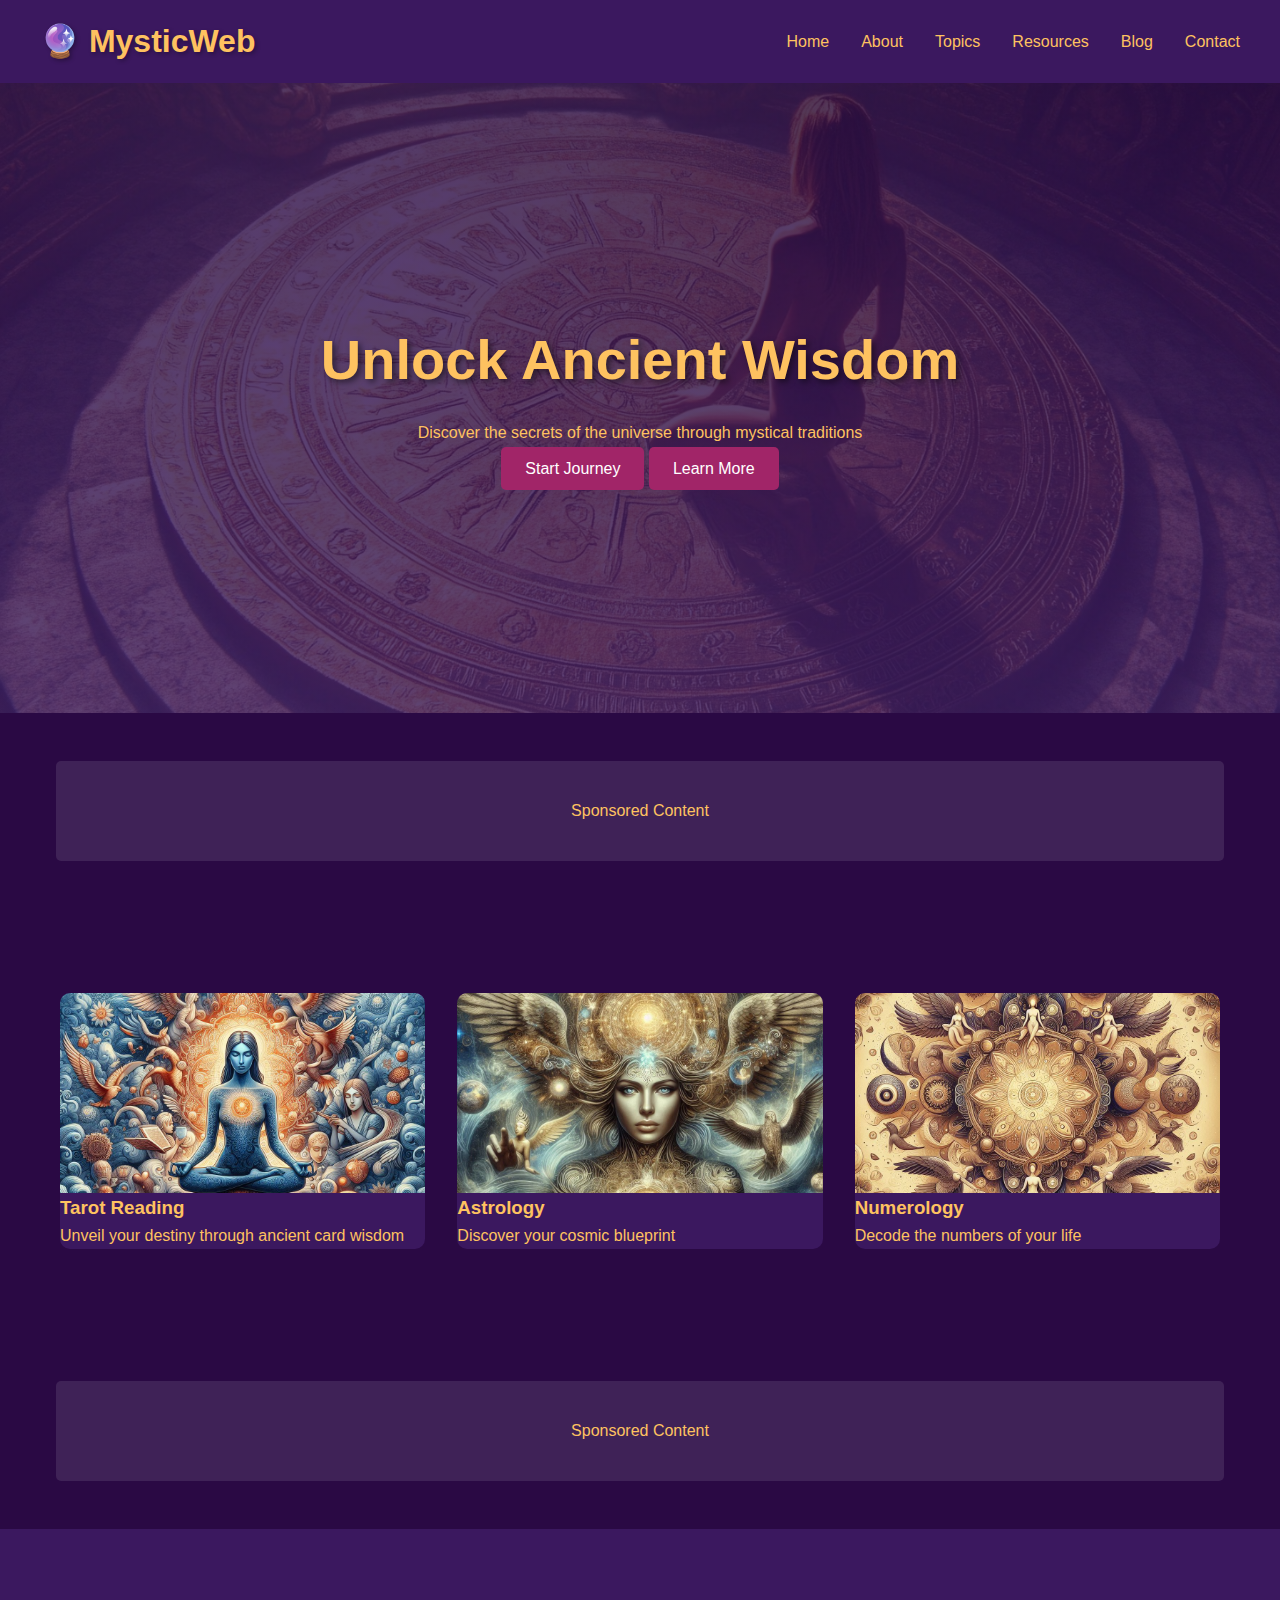
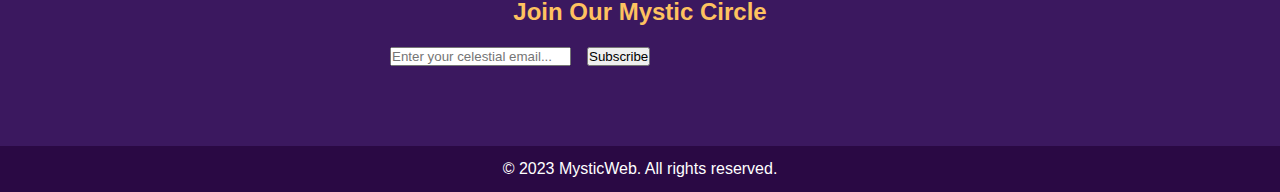
==== static/index.html @ 2d9c5a0e "add models for index header, body" ====
<!doctype html>
<html lang="en">
  <head>
    <meta charset="UTF-8" />
    <meta name="viewport" content="width=device-width, initial-scale=1.0" />
    <title>Mystic Wisdom | Home</title>
    <link rel="stylesheet" href="css/styles.css" />
  </head>
  <body>
    <!-- Navigation -->
    <nav class="main-nav">
      <div class="nav-container">
        <div class="logo">🔮 MysticWeb</div>
        <ul class="nav-links">
          <li><a href="index.html">Home</a></li>
          <li><a href="about.html">About</a></li>
          <li><a href="topics.html">Topics</a></li>
          <li><a href="resources.html">Resources</a></li>
          <li><a href="blog.html">Blog</a></li>
          <li><a href="contact.html">Contact</a></li>
        </ul>
      </div>
    </nav>

    <!-- Hero Section -->
    <header class="hero">
      <div class="hero-content">
        <h1>Unlock Ancient Wisdom</h1>
        <p>Discover the secrets of the universe through mystical traditions</p>
        <div class="cta-buttons" style="margin-top: 10px">
          <a href="#explore" class="btn">Start Journey</a>
          <a href="#learn" class="btn btn-outline">Learn More</a>
        </div>
      </div>
    </header>

    <!-- Ad Section -->
    <aside class="ad-container">
      <div class="ad-content">
        <!-- Ad placeholder -->
        <div class="ad-banner">Sponsored Content</div>
      </div>
    </aside>

    <!-- Featured Section -->
    <main class="container">
      <section class="featured-grid">
        <article class="card">
          <div
            class="card-image"
            style="background-image: url(&quot;img/tarot-placeholder.png&quot;)"
          ></div>
          <h3>Tarot Reading</h3>
          <p>Unveil your destiny through ancient card wisdom</p>
        </article>

        <article class="card">
          <div
            class="card-image"
            style="
              background-image: url(&quot;img/astrology-placeholder.png&quot;);
            "
          ></div>
          <h3>Astrology</h3>
          <p>Discover your cosmic blueprint</p>
        </article>

        <article class="card">
          <div
            class="card-image"
            style="
              background-image: url(&quot;img/numerology-placeholder.png&quot;);
            "
          ></div>
          <h3>Numerology</h3>
          <p>Decode the numbers of your life</p>
        </article>
      </section>
    </main>

    <aside class="ad-container">
      <div class="ad-content">
        <!-- Ad placeholder -->
        <div class="ad-banner">Sponsored Content</div>
      </div>
    </aside>

    <!-- Newsletter Section -->
    <section class="newsletter">
      <div class="newsletter-content">
        <h2>Join Our Mystic Circle</h2>
        <form class="newsletter-form">
          <input type="email" placeholder="Enter your celestial email..." />
          <button type="submit">Subscribe</button>
        </form>
      </div>
    </section>

    <footer class="main-footer">
      <p>&copy; 2023 MysticWeb. All rights reserved.</p>
    </footer>
  </body>
</html>
---- static/css/styles.css ----
:root {
  --primary-color: #2a0944;
  --secondary-color: #3b185f;
  --accent-color: #a12568;
  --text-color: #fec260;
  --light-bg: #f9f9f9;
}

* {
  margin: 0;
  padding: 0;
  box-sizing: border-box;
}

body {
  font-family: "Merriweather", sans-serif;
  /* font-family: var(--font-body); */
  background: var(--primary-color);
  color: var(--text-color);
  line-height: 1.6;
}

h1,
h2,
h3,
h4,
h5,
h6 {
  font-family: var(--font-heading);
}

.main-nav {
  background: var(--secondary-color);
  padding: 1rem 0;
  position: sticky;
  top: 0;
  z-index: 1000;
}

.nav-container {
  max-width: 1200px;
  margin: 0 auto;
  display: flex;
  justify-content: space-between;
  align-items: center;
}

.logo {
  font-size: 2rem;
  font-weight: bold;
  text-shadow: 2px 2px 4px rgba(0, 0, 0, 0.3);
}

.nav-links {
  display: flex;
  gap: 2rem;
  list-style: none;
}

.nav-links a {
  color: var(--text-color);
  text-decoration: none;
  transition: color 0.3s ease;
}

.nav-links a:hover {
  color: var(--accent-color);
}

.hero {
  height: 70vh;
  background:
    linear-gradient(rgba(42, 9, 68, 0.8), rgba(58, 24, 95, 0.8)),
    url("../img/hero-bg.png") center/cover;
  display: flex;
  align-items: center;
  justify-content: center;
  text-align: center;
  padding: 2rem;
}

.hero-content h1 {
  font-size: 3.5rem;
  margin-bottom: 1rem;
  text-shadow: 3px 3px 6px rgba(0, 0, 0, 0.5);
}

.featured-grid {
  display: grid;
  grid-template-columns: repeat(auto-fit, minmax(300px, 1fr));
  gap: 2rem;
  padding: 4rem 0;
}

.card {
  background: var(--secondary-color);
  border-radius: 10px;
  overflow: hidden;
  transition: transform 0.3s ease;
}

.card:hover {
  transform: translateY(-5px);
}

.card-image {
  height: 200px;
  background-size: cover;
  background-position: center;
}

.newsletter {
  background: var(--secondary-color);
  padding: 4rem 2rem;
  text-align: center;
}

.newsletter-form {
  max-width: 500px;
  margin: 1rem auto;
  display: flex;
  gap: 1rem;
}

.btn {
  padding: 0.8rem 1.5rem;
  background: var(--accent-color);
  color: white;
  border: none;
  border-radius: 5px;
  cursor: pointer;
  transition: all 0.3s ease;
}

.ad-container {
  max-width: 1200px;
  margin: 2rem auto;
  padding: 1rem;
}

.ad-banner {
  height: 100px;
  background: rgba(255, 255, 255, 0.1);
  display: flex;
  align-items: center;
  justify-content: center;
  border-radius: 5px;
}

@media (max-width: 768px) {
  .nav-links {
    display: none;
  }

  .hero-content h1 {
    font-size: 2.5rem;
  }

  .featured-grid {
    grid-template-columns: 1fr;
  }
}

/* About Page Specific */
.about-hero {
  background-image:
    linear-gradient(rgba(42, 9, 68, 0.8), rgba(58, 24, 95, 0.8)),
    url("../img/about-bg.png");
}

.topics-hero {
  background-image:
    linear-gradient(rgba(42, 9, 68, 0.8), rgba(58, 24, 95, 0.8)),
    url("../img/topics-bg.png");
}

.resources-hero {
  background-image:
    linear-gradient(rgba(42, 9, 68, 0.8), rgba(58, 24, 95, 0.8)),
    url("../img/resources-bg.png");
}

.content-columns {
  display: grid;
  grid-template-columns: 2fr 1fr;
  gap: 3rem;
  padding: 4rem 0;
}

.timeline-event {
  border-left: 3px solid var(--accent-color);
  padding-left: 1rem;
  margin: 1rem 0;
}

/* Topics Page Specific */
.category-grid {
  display: grid;
  grid-template-columns: repeat(auto-fit, minmax(250px, 1fr));
  gap: 2rem;
  padding: 4rem 0;
}

.category-card {
  text-align: center;
  padding: 2rem;
  background: rgba(255, 255, 255, 0.05);
  border-radius: 15px;
}

.category-icon {
  font-size: 3rem;
  margin-bottom: 1rem;
}

/* Immersive Hero */
.post-hero.immersive {
  height: 60vh;
  background:
    linear-gradient(rgba(42, 9, 68, 0.8), rgba(58, 24, 95, 0.8)),
    url("../img/tarot-placeholder.png") center/cover;
}

/* Tags */
.post-tags {
  margin-top: 1rem;
}

.tag {
  display: inline-block;
  background: var(--accent-color);
  padding: 0.3rem 0.8rem;
  border-radius: 20px;
  font-size: 0.9rem;
  margin-right: 0.5rem;
}

/* Image Gallery */
.image-gallery {
  display: grid;
  grid-template-columns: repeat(auto-fit, minmax(200px, 1fr));
  gap: 1rem;
  margin: 2rem 0;
}

/* Card Grid */
.card-grid {
  display: grid;
  grid-template-columns: repeat(auto-fit, minmax(150px, 1fr));
  gap: 1rem;
  margin: 2rem 0;
}

.card-example {
  text-align: center;
}

/* Tips List */
.tips-list {
  list-style: none;
  padding-left: 1rem;
}

.tips-list li {
  margin: 0.5rem 0;
  padding-left: 1rem;
  position: relative;
}

.tips-list li::before {
  content: "🔮";
  position: absolute;
  left: -1rem;
}

/* === Blog Post Styles === */

/* Post Hero Section */
.post-hero {
  height: 40vh;
  background:
    linear-gradient(rgba(42, 9, 68, 0.8), rgba(58, 24, 95, 0.8)),
    url("../img/xico_bg.png") center/cover;
  display: flex;
  align-items: center;
  justify-content: center;
  text-align: center;
  color: var(--text-color);
  padding: 2rem;
}

.post-hero.immersive {
  height: 60vh;
}

.post-hero h1 {
  font-size: 3rem;
  text-shadow: 3px 3px 6px rgba(0, 0, 0, 0.5);
}

.post-meta {
  font-size: 0.9rem;
  opacity: 0.8;
  margin-top: 0.5rem;
}

/* Post Container */
.post-container {
  max-width: 800px;
  margin: 2rem auto;
  padding: 0 1rem;
}

.post-content {
  line-height: 1.8;
  font-size: 1.1rem;
}

/* Featured Image */
.post-featured-image {
  margin: 2rem 0;
}

.post-featured-image img {
  width: 100%;
  border-radius: 10px;
  box-shadow: 0 4px 10px rgba(0, 0, 0, 0.2);
}

.post-featured-image.immersive {
  position: relative;
}

.post-featured-image.immersive .image-overlay {
  position: absolute;
  top: 0;
  left: 0;
  width: 100%;
  height: 100%;
  background: rgba(0, 0, 0, 0.3);
  border-radius: 10px;
}

/* Post Introduction */
.post-intro {
  font-size: 1.2rem;
  font-weight: 500;
  margin: 2rem 0;
  padding: 1rem;
  background: rgba(255, 255, 255, 0.05);
  border-left: 4px solid var(--accent-color);
  border-radius: 5px;
}

/* Table of Contents */
.post-toc {
  background: rgba(255, 255, 255, 0.05);
  padding: 1.5rem;
  border-radius: 10px;
  margin: 2rem 0;
}

.post-toc h3 {
  margin-bottom: 1rem;
  font-size: 1.2rem;
}

.post-toc ul {
  list-style: none;
  padding: 0;
}

.post-toc li {
  margin: 0.5rem 0;
}

.post-toc a {
  color: var(--text-color);
  text-decoration: none;
  transition: color 0.3s ease;
}

.post-toc a:hover {
  color: var(--accent-color);
}

.post-toc.immersive {
  background: var(--secondary-color);
  border: 1px solid rgba(255, 255, 255, 0.1);
}

/* Blog Sections */
.post-content h2 {
  font-size: 2rem;
  margin: 3rem 0 1.5rem;
  color: var(--accent-color);
}

.post-content p {
  margin: 1rem 0;
}

/* Image Gallery */
.image-gallery {
  display: grid;
  grid-template-columns: repeat(auto-fit, minmax(200px, 1fr));
  gap: 1rem;
  margin: 2rem 0;
}

.image-gallery img {
  width: 100%;
  border-radius: 10px;
  box-shadow: 0 4px 10px rgba(0, 0, 0, 0.2);
}

/* Card Grid */
.card-grid {
  display: grid;
  grid-template-columns: repeat(auto-fit, minmax(150px, 1fr));
  gap: 1rem;
  margin: 2rem 0;
}

.card-example {
  text-align: center;
}

.card-example img {
  width: 100%;
  border-radius: 10px;
  box-shadow: 0 4px 10px rgba(0, 0, 0, 0.2);
}

/* Tips List */
.tips-list {
  list-style: none;
  padding-left: 1rem;
}

.tips-list li {
  margin: 0.5rem 0;
  padding-left: 1rem;
  position: relative;
}

.tips-list li::before {
  content: "🔮";
  position: absolute;
  left: -1rem;
}

/* Author Bio */
.author-bio {
  display: flex;
  align-items: center;
  gap: 1.5rem;
  margin: 3rem 0;
  padding: 1.5rem;
  background: rgba(255, 255, 255, 0.05);
  border-radius: 10px;
}

.author-bio.immersive {
  background: var(--secondary-color);
  border: 1px solid rgba(255, 255, 255, 0.1);
}

.author-image img {
  width: 100px;
  height: 100px;
  border-radius: 50%;
  object-fit: cover;
}

.author-details h3 {
  font-size: 1.2rem;
  margin-bottom: 0.5rem;
}

.author-details p {
  font-size: 0.9rem;
  opacity: 0.8;
}

/* Tags */
.post-tags {
  margin-top: 1rem;
}

.tag {
  display: inline-block;
  background: var(--accent-color);
  padding: 0.3rem 0.8rem;
  border-radius: 20px;
  font-size: 0.9rem;
  margin-right: 0.5rem;
  color: var(--primary-color);
}

/* Responsive Design */
@media (max-width: 768px) {
  .post-hero h1 {
    font-size: 2rem;
  }

  .post-content h2 {
    font-size: 1.5rem;
  }

  .author-bio {
    flex-direction: column;
    text-align: center;
  }

  .author-image img {
    width: 80px;
    height: 80px;
  }
}

.container {
  max-width: 1200px;
  margin: 0 auto;
  padding: 20px;
}

.search-bar {
  display: flex;
  justify-content: center;
  margin-bottom: 20px;
}

#search-input {
  padding: 10px;
  border: 1px solid #ccc;
  border-radius: 5px 0 0 5px; /* Rounded corners */
  width: 80%; /* Adjust as needed */
}

#search-button {
  padding: 10px 20px;
  background-color: var(--accent-color);
  color: white;
  border: none;
  border-radius: 0 5px 5px 0; /* Rounded corners */
  cursor: pointer;
}

.blog-posts {
  margin-bottom: 20px;
}

.blog-grid {
  display: grid;
  grid-template-columns: repeat(auto-fit, minmax(300px, 1fr));
  gap: 20px;
}

.blog-post {
  border: 1px solid #ccc;
  padding: 10px;
  border-radius: 5px;
  box-shadow: 2px 2px 5px rgba(0, 0, 0, 0.1);
}

.blog-post img {
  max-width: 100%;
  height: auto;
  margin-bottom: 10px;
  border-radius: 5px;
}

.read-more {
  display: inline-block;
  color: var(--accent-color);
  text-decoration: none;
}

.read-more:hover {
  text-decoration: underline;
}

/* Footer */
.main-footer {
  background-color: var(--primary-color);
  color: white;
  text-align: center;
  padding: 10px 0;
}

.contact-hero {
  background-image:
    linear-gradient(rgba(42, 9, 68, 0.8), rgba(58, 24, 95, 0.8)),
    url("../img/contact-bg.png"); /* You might need to create or use a relevant background image */
}

/* Contact Form Styles */
.contact-form {
  display: flex;
  flex-direction: column;
  gap: 1.5rem;
  padding: 2rem;
  background: rgba(255, 255, 255, 0.05);
  border-radius: 10px;
}

.form-group {
  display: flex;
  flex-direction: column;
}

.form-group label {
  margin-bottom: 0.5rem;
  font-weight: bold;
}

.form-group input,
.form-group textarea {
  padding: 0.8rem;
  border: 1px solid #ccc;
  border-radius: 5px;
  background-color: rgba(
    255,
    255,
    255,
    0.1
  ); /* Slightly transparent background */
  color: var(--text-color);
  font-family: inherit; /* Inherit font from body */
}

.form-group textarea {
  resize: vertical; /* Allow vertical resizing of textarea */
}

/* Contact Info Sidebar */
.contact-info {
  padding: 2rem;
  background: rgba(255, 255, 255, 0.05);
  border-radius: 10px;
}

.contact-info h3 {
  margin-bottom: 1rem;
}

.contact-info p {
  margin-bottom: 0.7rem;
}

.contact-info a {
  color: var(--accent-color); /* Use accent color for email link */
  text-decoration: none;
}

.contact-info a:hover {
  text-decoration: underline;
}

a {
  color: var(--text-color); /* Default link color to match text color */
  text-decoration: none; /* Remove default underline */
  transition: color 0.3s ease; /* Smooth color transition on hover */
}

a:hover {
  color: var(--accent-color); /* Hover color using accent color */
  text-decoration: underline; /* Add underline on hover for better feedback */
}

/* Navigation Links (already styled, keep these for specificity) */
.nav-links a {
  /* These styles are already defined and specific to navigation, so keep them */
  color: var(--text-color);
  text-decoration: none; /* Redundant, but keep for clarity if you had it */
  transition: color 0.3s ease; /* Redundant, but keep for clarity if you had it */
}

.nav-links a:hover {
  color: var(--accent-color);
  /* text-decoration: none;  No underline in nav, as per original design */
}

/* Blog Post Table of Contents Links (already styled, keep these for specificity) */
.post-toc a {
  color: var(--text-color);
  text-decoration: none; /* Redundant, but keep for clarity if you had it */
  transition: color 0.3s ease; /* Redundant, but keep for clarity if you had it */
}

.post-toc a:hover {
  color: var(--accent-color);
  text-decoration: underline; /* Keep underline on hover in TOC */
}

/* Read More Links (already styled specifically in blog_home.html) - adjust if needed */
.read-more {
  /* Existing styles for .read-more, adjust if needed */
  display: inline-block;
  color: var(--accent-color); /* Already using accent color */
  text-decoration: none; /* Already no underline by default */
}

.read-more:hover {
  text-decoration: underline; /* Already underline on hover */
}

/* Contact Info Links (already styled specifically in contact.html) - adjust if needed */
.contact-info a {
  color: var(--accent-color); /* Already using accent color */
  text-decoration: none; /* Already no underline by default */
}

.contact-info a:hover {
  text-decoration: underline; /* Already underline on hover */
}
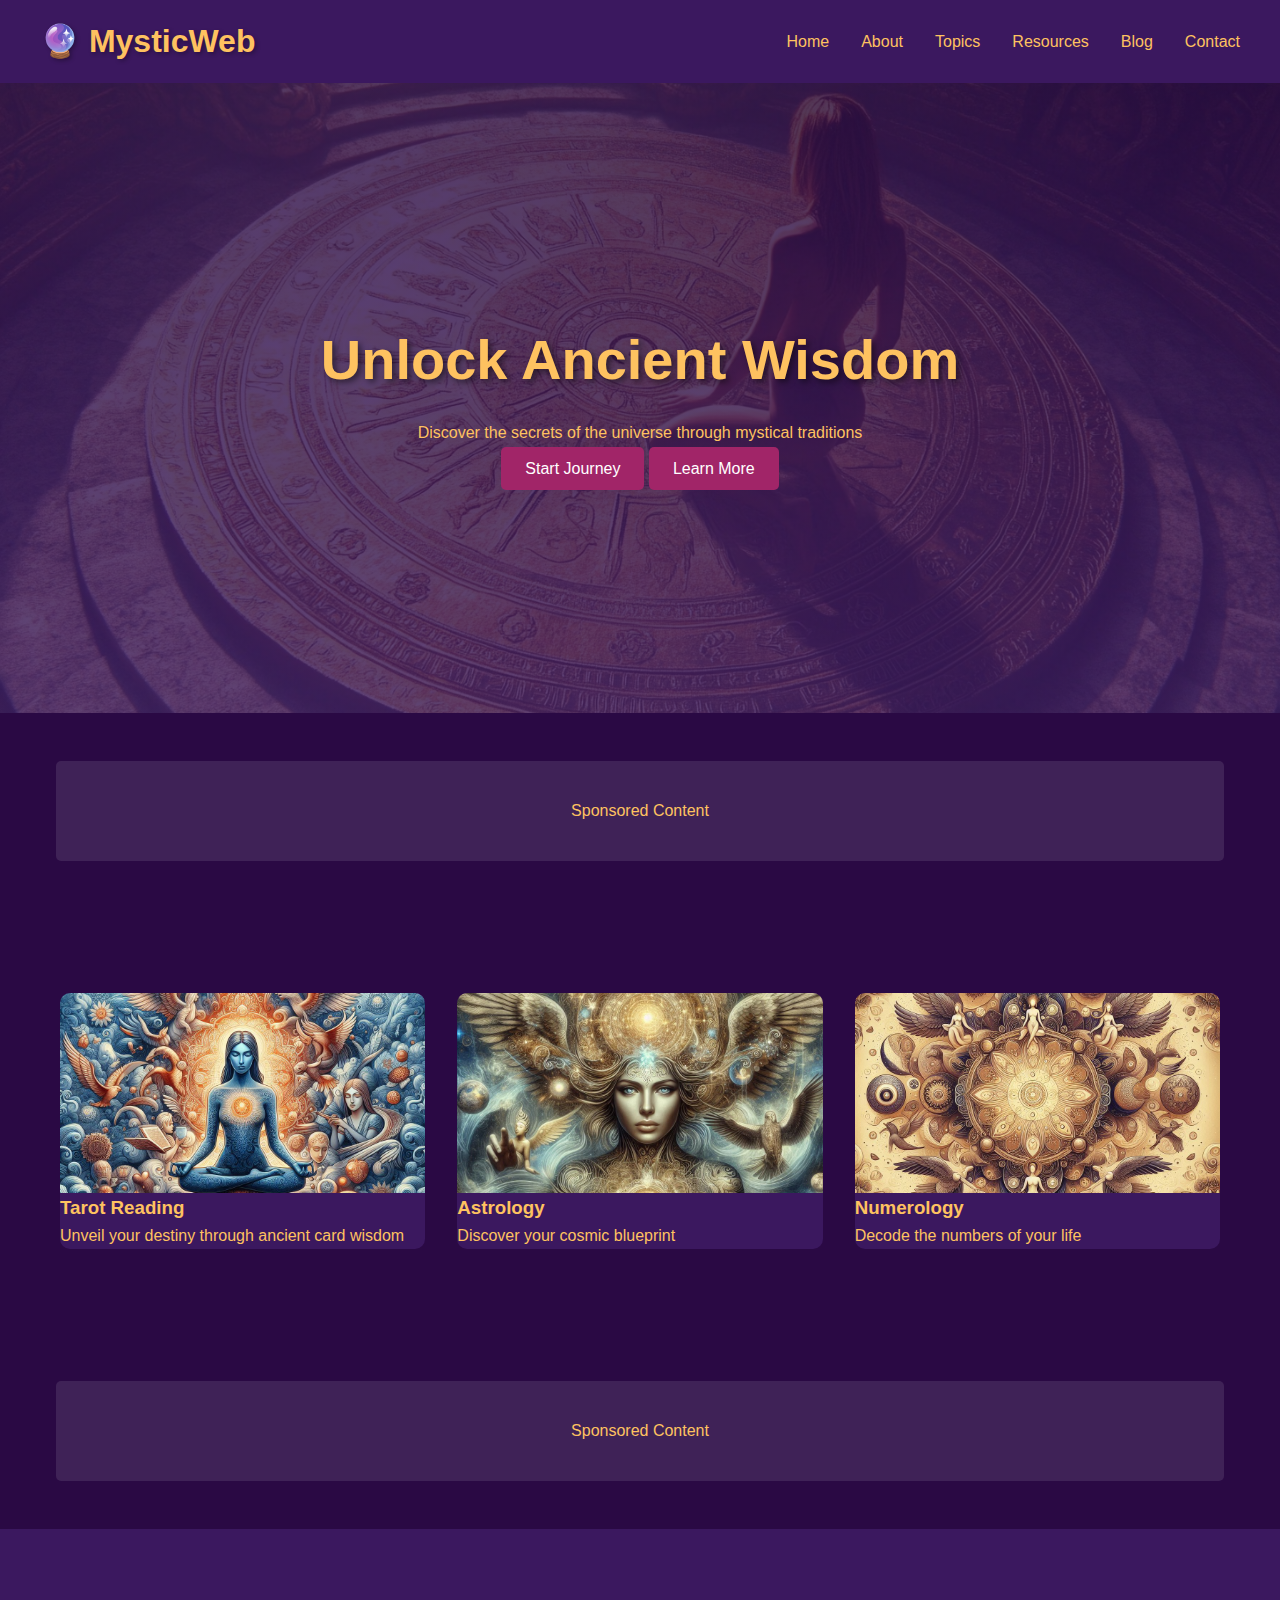
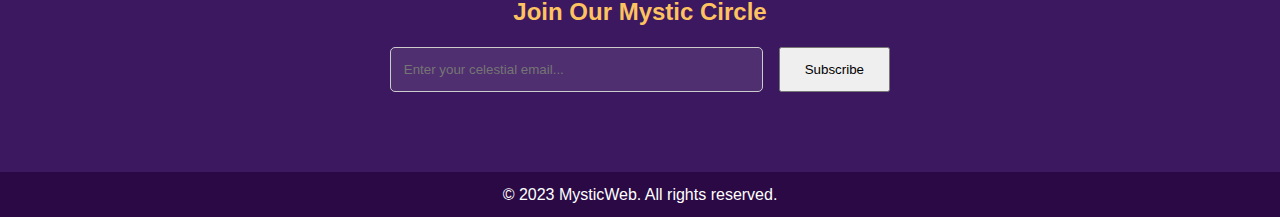
==== commit e6774e04: "relevant changes" ====
--- a/static/index.html
+++ b/static/index.html
@@ -44,7 +44,11 @@
 
     <!-- Featured Section -->
     <main class="container">
-      <section class="featured-grid">
+      <section
+        class="featured-grid"
+        hx-get="/blog/article"
+        hx-target=".main_container"
+      >
         <article class="card">
           <div
             class="card-image"
--- a/static/css/styles.css
+++ b/static/css/styles.css
@@ -147,9 +147,66 @@
   border-radius: 5px;
 }
 
-@media (max-width: 768px) {
+@media (max-width: 780px) {
+  .nav-container {
+    flex-direction: row; /* Go back to row for logo and hamburger */
+    justify-content: space-between; /* Space logo and hamburger */
+    align-items: center; /* Vertically align items in the nav container */
+  }
+
+  .logo {
+    margin-bottom: 0; /* Remove bottom margin for logo on mobile */
+  }
+
+  .hamburger-menu {
+    display: flex;
+    flex-direction: column;
+    justify-content: space-between;
+    width: 30px;
+    height: 22px;
+    background-color: transparent; /* Back to transparent background */
+    border: none;
+    cursor: pointer;
+    padding: 0;
+  }
+
+  .hamburger-menu .bar {
+    height: 3px;
+    width: 100%;
+    background-color: var(--text-color); /* Force text color */
+    display: block; /* Ensure it's a block to take full width */
+  }
+
   .nav-links {
-    display: none;
+    display: none; /* Initially hide nav links on mobile */
+    flex-direction: column; /* Stack links vertically when open */
+    position: absolute; /* Position the menu below the navbar */
+    top: 100%; /* Position right below the nav bar */
+    left: 0;
+    background: var(--secondary-color);
+    width: 100%;
+    text-align: center;
+    padding: 1rem 0;
+    margin-top: 0; /* Reset margin-top if any */
+    z-index: 999; /* Ensure it's below the nav but above other content */
+  }
+
+  .nav-links.open {
+    display: flex; /* Show nav links when 'open' class is added */
+  }
+
+  .nav-links li {
+    width: 100%;
+  }
+
+  .nav-links a {
+    display: block; /* Make links block elements */
+    padding: 0.7rem 1rem;
+    border-bottom: 1px solid rgba(255, 255, 255, 0.1);
+  }
+
+  .nav-links a:last-child {
+    border-bottom: none;
   }
 
   .hero-content h1 {
@@ -159,6 +216,25 @@
   .featured-grid {
     grid-template-columns: 1fr;
   }
+}
+
+@media (min-width: 780px) {
+  .hamburger-menu {
+    display: none;
+  }
+}
+
+/* --- Optional: Hamburger Menu Animation (when active) --- */
+.hamburger-menu.active .bar:nth-child(1) {
+  transform: translateY(9px) rotate(45deg);
+}
+
+.hamburger-menu.active .bar:nth-child(2) {
+  opacity: 0;
+}
+
+.hamburger-menu.active .bar:nth-child(3) {
+  transform: translateY(-9px) rotate(-45deg);
 }
 
 /* About Page Specific */
@@ -592,7 +668,7 @@
 .contact-hero {
   background-image:
     linear-gradient(rgba(42, 9, 68, 0.8), rgba(58, 24, 95, 0.8)),
-    url("../img/contact-bg.png"); /* You might need to create or use a relevant background image */
+    url("../img/contact-bg.jpg"); /* You might need to create or use a relevant background image */
 }
 
 /* Contact Form Styles */
@@ -715,3 +791,21 @@
 .contact-info a:hover {
   text-decoration: underline; /* Already underline on hover */
 }
+
+/* Newsletter Section Styles - Modified */
+.newsletter-form input.newsletter-input, /* Targeting with class (if you added class in hbs) */
+.newsletter-form input {
+  /* Targeting input inside newsletter-form directly - simpler and preferred */
+  padding: 0.8rem;
+  border: 1px solid #ccc;
+  border-radius: 5px;
+  background-color: rgba(255, 255, 255, 0.1);
+  color: var(--text-color);
+  font-family: inherit;
+  width: 100%; /* Make input take full width of form */
+}
+
+.newsletter-form button {
+  /* Keep button styling as is or modify if needed */
+  padding: 0.8rem 1.5rem; /* Ensure button padding matches input roughly */
+}
